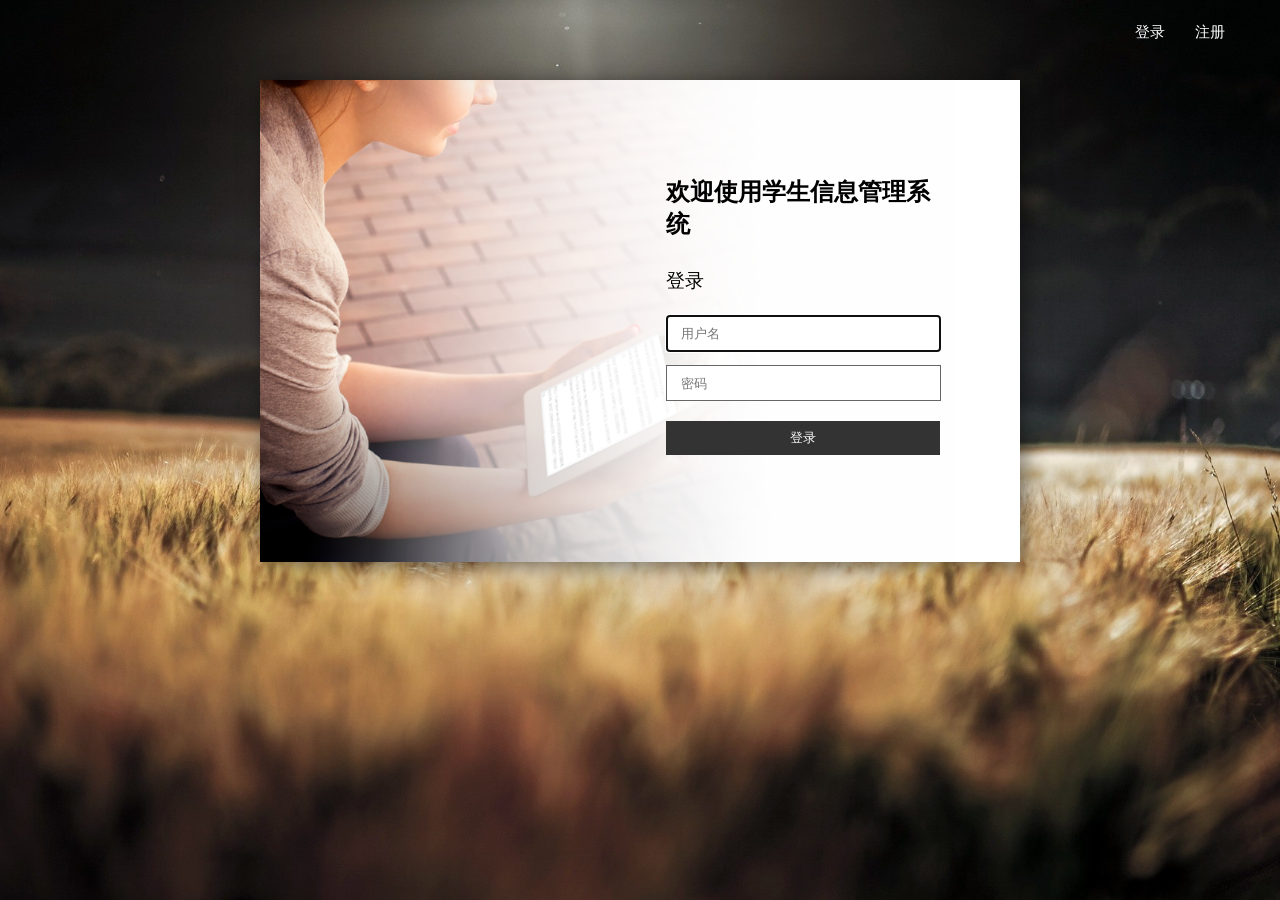
==== src/main/webapp/index.html @ 39badd62 "I've finally made it work" ====
<!DOCTYPE HTML>
<html lang="zh">
	<head>
		<meta charset="UTF-8">
		<title>学生信息管理系统</title>
		<link rel="stylesheet" type="text/css" href="css/auth.css">
		<link rel="icon" type="image/x-ico" href="images/stu.ico">
	</head>
	<body>
		<!--Header-->
		<header>
			<nav>
				<ul>
					<a href="index.html"><li>登录</li></a>
					<a href="register.html"><li>注册</li></a>
				</ul>
			</nav>
		</header>
			
		<!--Main-->
		<main>
			<div class="container">
				<img class="login_bg" src="images/login.png">
				<form class="form" action="LoginServlet" method="post">
					<h3>欢迎使用学生信息管理系统</h3>
					<p>登录</p>
					<input type="text" autofocus="autofocus" name="username" value placeholder="用户名" required="required">
					<input type="password" name="password" value placeholder="密码" required="required">
					<input id="submit" type="submit" name="submit" value="登录">
				</form>
			</div>
		</main>

		<!--Footer-->
		<footer>
			<div class="info">
				<ul>
				</ul>
			</div>
		</footer>
	</body>
</html>
---- src/main/webapp/css/auth.css ----
/*Basic*/
*{
	padding: 0;
	margin: 0;
	font-family: "PingFangSC-Regular","Microsoft Yahei",sans-serif;
}

body {
	background-image: url(../images/bg.jpg);
	background-position: center center; 
	background-repeat: no-repeat;
	background-attachment: fixed;
	background-size: cover;
	background-color: #F2F2F2;
}

a{
	color: #fff;
	text-decoration: none;
}

a:hover{
	font-size: 15px;
	color: #E0555A;
}

ul{
	list-style: none;
}

ul li{
	display: inline-block;
}

header{
	position: absolute;
	top: 12px;
	z-index: 11;
	font-size:15px;
	line-height: 34px;
	width: 100%;
}

header nav{
	float: right;
	margin-right: 40px;
	text-align: center;
	line-height: 40px;
}

header nav ul li{
	margin: 0 15px;
	float: left;
	height: 38px;
}

main{
	display: block;
	position: absolute;
	width: 100%;
	height: 100%;
	overflow: hidden;
	z-index: 1;
}

.container{
	position: relative;
	margin: 5em auto 0;
	height: 482px;
	width: 760px; 
	box-shadow: 4px 4px 20px rgba(0,0,0,.5);
}

.login_bg{
	display: block;
	height: 100%;
	width: 100%;
	line-height: 0;
	border: 0;
}

/*index.html*/
.form{
	position: absolute;
	top: 0em;
	right: 0em;
	width: 36%;
	padding: 6em 5em;
	font-weight: 300;
}

.form h3{
	font-weight: 600;
	font-size: 1.5em;
	margin-bottom: 1.2em;
}

.form p{
	display: block;
	font-size: 1.2em;
	line-height: 1.2em;
	margin-bottom: 1.2em;
}

.form input{
	display: block;
	border: 1px solid #666;
	background-color: #fff;
	height: 1.6em;
	width: 90%;
	padding: 0.5em 1em;
	margin-bottom: 1em;
}

/*Register.html*/
.register_form{
	position: absolute;
	top: 0em;
	right: 0em;
	width: 36%;
	padding: 3em 5em;
	font-weight: 300;
}

.register_form h3{
	font-weight: 600;
	font-size: 1.5em;
	margin-bottom: 1.2em;
}

.register_form p{
	display: block;
	font-size: 1em;
	line-height: 1em;
	margin-bottom: 1em;
}

.register_form input{
	display: block;
	border: 1px solid #666;
	background-color: #fff;
	height: 1.6em;
	width: 90%;
	padding: 0.5em 1em;
	margin-bottom: 1em;
}

.radio{
	display: inline-block;
	width: 100%;
}

.radio input{
	width: 20%;
	float: left;
}

.radio span{
	float: left;
}

#submit{
	color: #fff;
	background-color: #333;
	border: none;
	line-height: 1em;
	padding: 0.5em 0;
	width: 100%;
	height: 2.5em;
	text-align: center;
	cursor: pointer;
	margin-top: 1.5em;
}

footer{
	display: block;
	font-size: 15px;
	text-align: center;
	width: 100%;
	position: absolute;
	top:600px;
	z-index: 1;
	line-height: 30px;
}

.info ul li{
	margin: 0 10px;
	height: 38px;
}

.copyright{
	color: #fff;
}
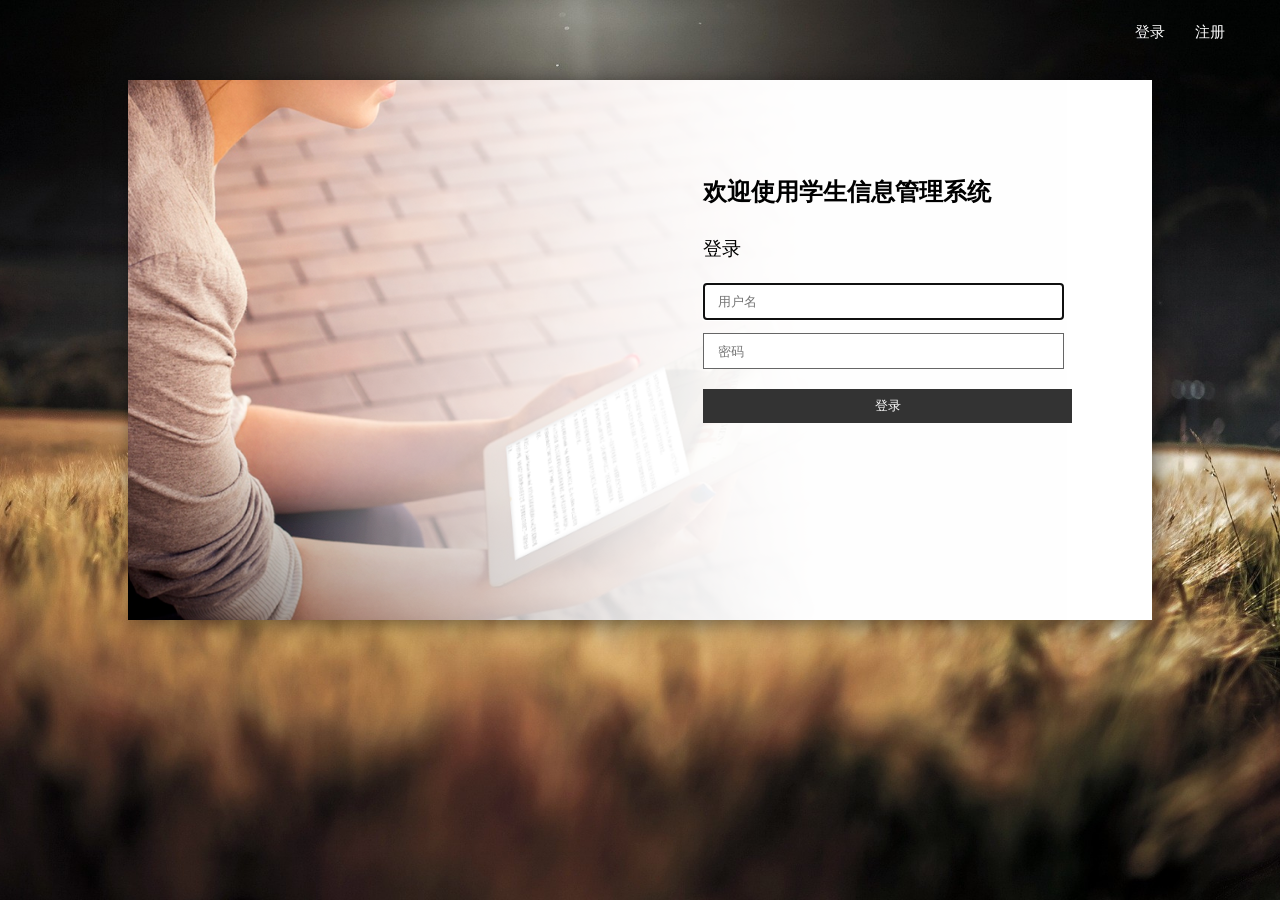
==== commit 0f67a2c7: "Make it as popup window" ====
--- a/src/main/webapp/index.html
+++ b/src/main/webapp/index.html
@@ -5,6 +5,7 @@
 		<title>学生信息管理系统</title>
 		<link rel="stylesheet" type="text/css" href="css/auth.css">
 		<link rel="icon" type="image/x-ico" href="images/stu.ico">
+		<meta name="viewport" content="width=device-width, initial-scale=1, user-scalable=no" />
 	</head>
 	<body>
 		<!--Header-->
@@ -20,7 +21,6 @@
 		<!--Main-->
 		<main>
 			<div class="container">
-				<img class="login_bg" src="images/login.png">
 				<form class="form" action="LoginServlet" method="post">
 					<h3>欢迎使用学生信息管理系统</h3>
 					<p>登录</p>
--- a/src/main/webapp/css/auth.css
+++ b/src/main/webapp/css/auth.css
@@ -66,9 +66,14 @@
 .container{
 	position: relative;
 	margin: 5em auto 0;
-	height: 482px;
-	width: 760px; 
+	height: 60%;
+	width: 80%;
 	box-shadow: 4px 4px 20px rgba(0,0,0,.5);
+	background-image: url("../images/login.png");
+	background-position: center center;
+	background-attachment: inherit;
+	background-repeat: no-repeat;
+	background-size: cover;
 }
 
 .login_bg{
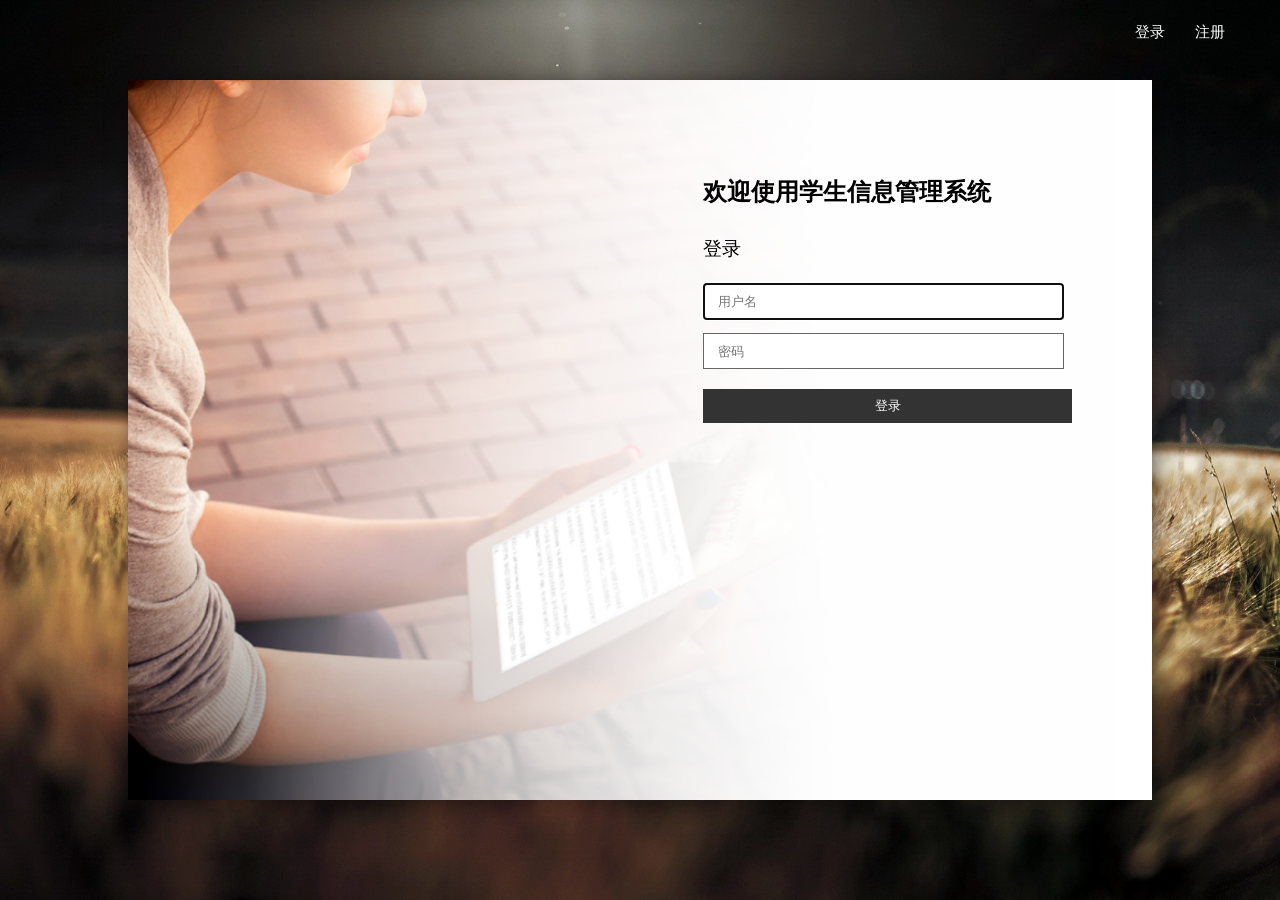
==== commit bc1cb6cd: "Make some small backend changes" ====
--- a/src/main/webapp/index.html
+++ b/src/main/webapp/index.html
@@ -4,7 +4,7 @@
 		<meta charset="UTF-8">
 		<title>学生信息管理系统</title>
 		<link rel="stylesheet" type="text/css" href="css/auth.css">
-		<link rel="icon" type="image/x-ico" href="images/stu.ico">
+		<link rel="icon" type="image/x-ico" href="favicon.ico">
 		<meta name="viewport" content="width=device-width, initial-scale=1, user-scalable=no" />
 	</head>
 	<body>
--- a/src/main/webapp/css/auth.css
+++ b/src/main/webapp/css/auth.css
@@ -66,7 +66,7 @@
 .container{
 	position: relative;
 	margin: 5em auto 0;
-	height: 60%;
+	height: 80%;
 	width: 80%;
 	box-shadow: 4px 4px 20px rgba(0,0,0,.5);
 	background-image: url("../images/login.png");
@@ -74,6 +74,7 @@
 	background-attachment: inherit;
 	background-repeat: no-repeat;
 	background-size: cover;
+	overflow: hidden;
 }
 
 .login_bg{
@@ -87,8 +88,8 @@
 /*index.html*/
 .form{
 	position: absolute;
-	top: 0em;
-	right: 0em;
+	top: 0;
+	right: 0;
 	width: 36%;
 	padding: 6em 5em;
 	font-weight: 300;
@@ -120,8 +121,8 @@
 /*Register.html*/
 .register_form{
 	position: absolute;
-	top: 0em;
-	right: 0em;
+	top: 0;
+	right: 0;
 	width: 36%;
 	padding: 3em 5em;
 	font-weight: 300;
